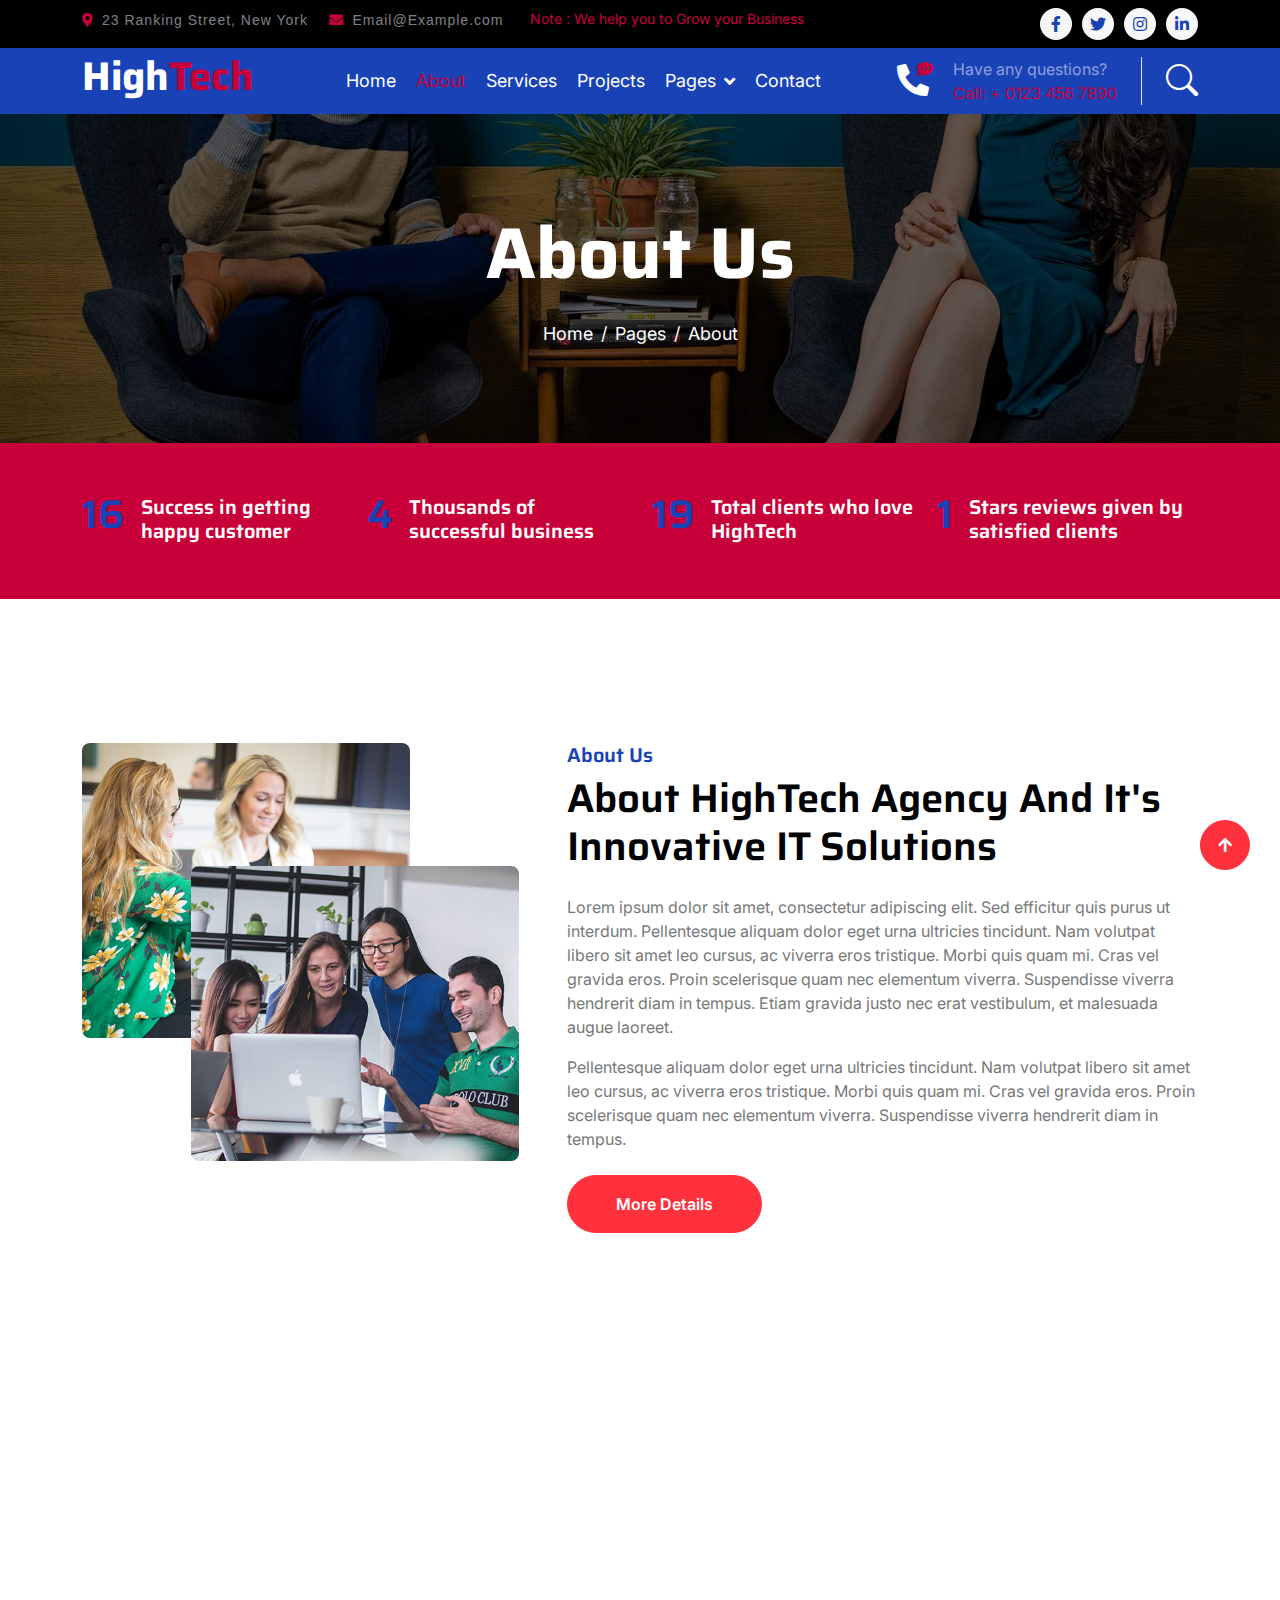
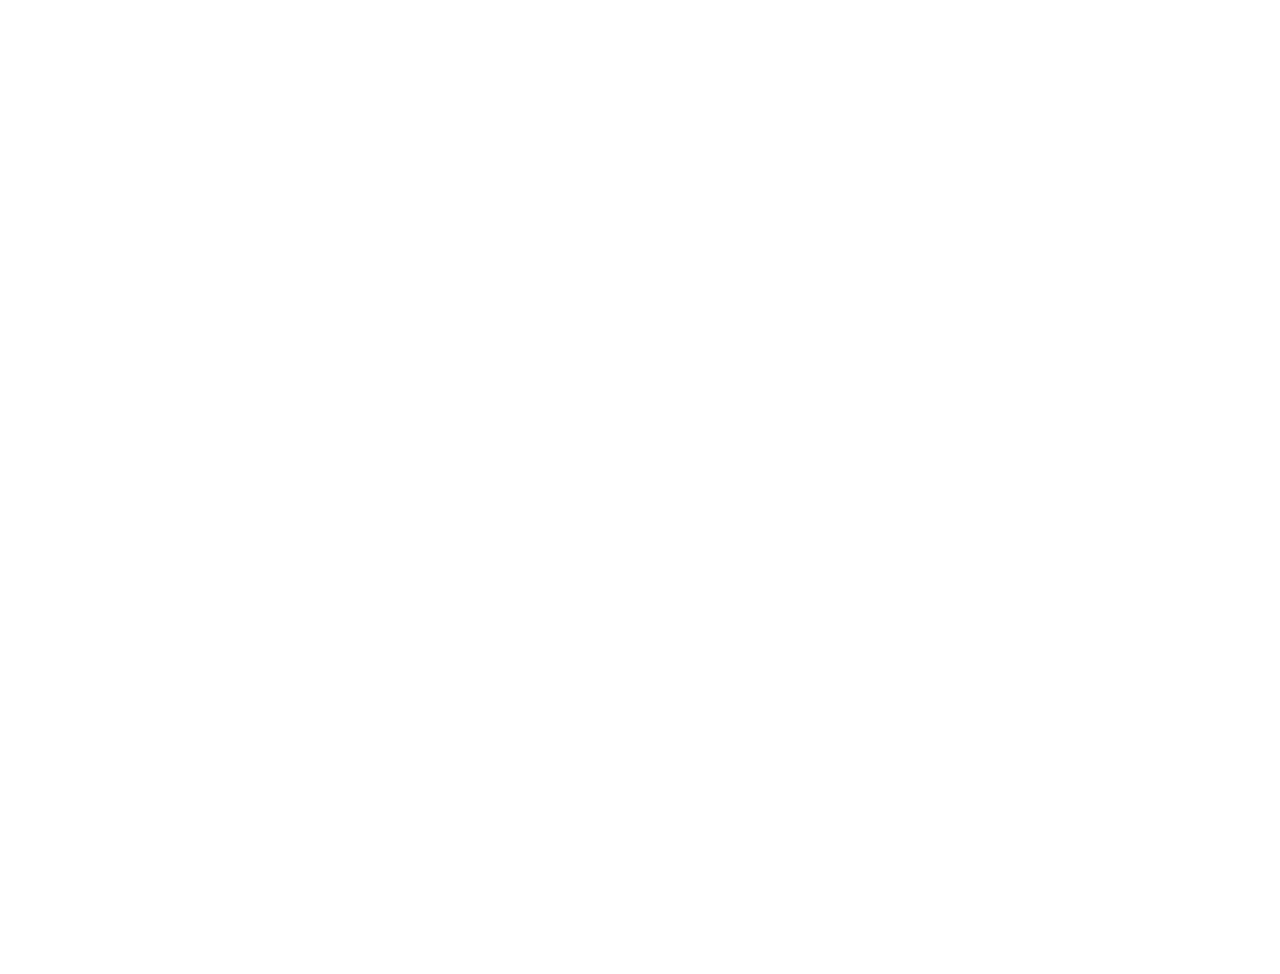
==== web/about.html @ 4b53e99f "Initial commit" ====
<!DOCTYPE html>
<html lang="en">

    <head>
        <meta charset="utf-8">
        <title>HighTech - IT Solutions Website Template</title>
        <meta content="width=device-width, initial-scale=1.0" name="viewport">
        <meta content="" name="keywords">
        <meta content="" name="description">

        <!-- Google Web Fonts -->
        <link rel="preconnect" href="https://fonts.googleapis.com">
        <link rel="preconnect" href="https://fonts.gstatic.com" crossorigin>
        <link href="https://fonts.googleapis.com/css2?family=Inter:wght@400;500;600&family=Saira:wght@500;600;700&display=swap" rel="stylesheet"> 

        <!-- Icon Font Stylesheet -->
        <link href="https://cdnjs.cloudflare.com/ajax/libs/font-awesome/5.10.0/css/all.min.css" rel="stylesheet">
        <link href="https://cdn.jsdelivr.net/npm/bootstrap-icons@1.4.1/font/bootstrap-icons.css" rel="stylesheet">

        <!-- Libraries Stylesheet -->
        <link href="lib/animate/animate.min.css" rel="stylesheet">
        <link href="lib/owlcarousel/assets/owl.carousel.min.css" rel="stylesheet">

        <!-- Customized Bootstrap Stylesheet -->
        <link href="css/bootstrap.min.css" rel="stylesheet">

        <!-- Template Stylesheet -->
        <link href="css/style.css" rel="stylesheet">
    </head>

    <body>
        <!-- Spinner Start -->
        <div id="spinner" class="show position-fixed translate-middle w-100 vh-100 top-50 start-50 d-flex align-items-center justify-content-center">
            <div class="spinner-grow text-primary" role="status"></div>
        </div>
        <!-- Spinner End -->

        <!-- Topbar Start -->
        <div class="container-fluid bg-dark py-2 d-none d-md-flex">
            <div class="container">
                <div class="d-flex justify-content-between topbar">
                    <div class="top-info">
                        <small class="me-3 text-white-50"><a href="#"><i class="fas fa-map-marker-alt me-2 text-secondary"></i></a>23 Ranking Street, New York</small>
                        <small class="me-3 text-white-50"><a href="#"><i class="fas fa-envelope me-2 text-secondary"></i></a>Email@Example.com</small>
                    </div>
                    <div id="note" class="text-secondary d-none d-xl-flex"><small>Note : We help you to Grow your Business</small></div>
                    <div class="top-link">
                        <a href="" class="bg-light nav-fill btn btn-sm-square rounded-circle"><i class="fab fa-facebook-f text-primary"></i></a>
                        <a href="" class="bg-light nav-fill btn btn-sm-square rounded-circle"><i class="fab fa-twitter text-primary"></i></a>
                        <a href="" class="bg-light nav-fill btn btn-sm-square rounded-circle"><i class="fab fa-instagram text-primary"></i></a>
                        <a href="" class="bg-light nav-fill btn btn-sm-square rounded-circle me-0"><i class="fab fa-linkedin-in text-primary"></i></a>
                    </div>
                </div>
            </div>
        </div>
        <!-- Topbar End -->

        <!-- Navbar Start -->
        <div class="container-fluid bg-primary">
            <div class="container">
                <nav class="navbar navbar-dark navbar-expand-lg py-0">
                    <a href="index.html" class="navbar-brand">
                        <h1 class="text-white fw-bold d-block">High<span class="text-secondary">Tech</span> </h1>
                    </a>
                    <button type="button" class="navbar-toggler me-0" data-bs-toggle="collapse" data-bs-target="#navbarCollapse">
                        <span class="navbar-toggler-icon"></span>
                    </button>
                    <div class="collapse navbar-collapse bg-transparent" id="navbarCollapse">
                        <div class="navbar-nav ms-auto mx-xl-auto p-0">
                            <a href="index.html" class="nav-item nav-link">Home</a>
                            <a href="about.html" class="nav-item nav-link active">About</a>
                            <a href="service.html" class="nav-item nav-link">Services</a>
                            <a href="project.html" class="nav-item nav-link">Projects</a>
                            <div class="nav-item dropdown">
                                <a href="#" class="nav-link dropdown-toggle" data-bs-toggle="dropdown">Pages</a>
                                <div class="dropdown-menu rounded">
                                    <a href="blog.html" class="dropdown-item">Our Blog</a>
                                    <a href="team.html" class="dropdown-item">Our Team</a>
                                    <a href="testimonial.html" class="dropdown-item">Testimonial</a>
                                    <a href="404.html" class="dropdown-item">404 Page</a>
                                </div>
                            </div>
                            <a href="contact.html" class="nav-item nav-link">Contact</a>
                        </div>
                    </div>
                    <div class="d-none d-xl-flex flex-shirink-0">
                        <div id="phone-tada" class="d-flex align-items-center justify-content-center me-4">
                            <a href="" class="position-relative animated tada infinite">
                                <i class="fa fa-phone-alt text-white fa-2x"></i>
                                <div class="position-absolute" style="top: -7px; left: 20px;">
                                    <span><i class="fa fa-comment-dots text-secondary"></i></span>
                                </div>
                            </a>
                        </div>
                        <div class="d-flex flex-column pe-4 border-end">
                            <span class="text-white-50">Have any questions?</span>
                            <span class="text-secondary">Call: + 0123 456 7890</span>
                        </div>
                        <div class="d-flex align-items-center justify-content-center ms-4 ">
                            <a href="#"><i class="bi bi-search text-white fa-2x"></i> </a>
                        </div>
                    </div>
                </nav>
            </div>
        </div>
        <!-- Navbar End -->

        
        <!-- Page Header Start -->
        <div class="container-fluid page-header py-5">
            <div class="container text-center py-5">
                <h1 class="display-2 text-white mb-4 animated slideInDown">About Us</h1>
                <nav aria-label="breadcrumb animated slideInDown">
                    <ol class="breadcrumb justify-content-center mb-0">
                        <li class="breadcrumb-item"><a href="#">Home</a></li>
                        <li class="breadcrumb-item"><a href="#">Pages</a></li>
                        <li class="breadcrumb-item" aria-current="page">About</li>
                    </ol>
                </nav>
            </div>
        </div>
        <!-- Page Header End -->


        <!-- Fact Start -->
        <div class="container-fluid bg-secondary py-5">
            <div class="container">
                <div class="row">
                    <div class="col-lg-3 wow fadeIn" data-wow-delay=".1s">
                        <div class="d-flex counter">
                            <h1 class="me-3 text-primary counter-value">99</h1>
                            <h5 class="text-white mt-1">Success in getting happy customer</h5>
                        </div>
                    </div>
                    <div class="col-lg-3 wow fadeIn" data-wow-delay=".3s">
                        <div class="d-flex counter">
                            <h1 class="me-3 text-primary counter-value">25</h1>
                            <h5 class="text-white mt-1">Thousands of successful business</h5>
                        </div>
                    </div>
                    <div class="col-lg-3 wow fadeIn" data-wow-delay=".5s">
                        <div class="d-flex counter">
                            <h1 class="me-3 text-primary counter-value">120</h1>
                            <h5 class="text-white mt-1">Total clients who love HighTech</h5>
                        </div>
                    </div>
                    <div class="col-lg-3 wow fadeIn" data-wow-delay=".7s">
                        <div class="d-flex counter">
                            <h1 class="me-3 text-primary counter-value">5</h1>
                            <h5 class="text-white mt-1">Stars reviews given by satisfied clients</h5>
                        </div>
                    </div>
                </div>
            </div>
        </div>
        <!-- Fact End -->


        <!-- About Start -->
        <div class="container-fluid py-5 my-5">
            <div class="container py-5">
                <div class="row g-5">
                    <div class="col-lg-5 col-md-6 col-sm-12 wow fadeIn" data-wow-delay=".3s">
                        <div class="h-100 position-relative">
                            <img src="img/about-1.jpg" class="img-fluid w-75 rounded" alt="" style="margin-bottom: 25%;">
                            <div class="position-absolute w-75" style="top: 25%; left: 25%;">
                                <img src="img/about-2.jpg" class="img-fluid w-100 rounded" alt="">
                            </div>
                        </div>
                    </div>
                    <div class="col-lg-7 col-md-6 col-sm-12 wow fadeIn" data-wow-delay=".5s">
                        <h5 class="text-primary">About Us</h5>
                        <h1 class="mb-4">About HighTech Agency And It's Innovative IT Solutions</h1>
                        <p>Lorem ipsum dolor sit amet, consectetur adipiscing elit. Sed efficitur quis purus ut interdum. Pellentesque aliquam dolor eget urna ultricies tincidunt. Nam volutpat libero sit amet leo cursus, ac viverra eros tristique. Morbi quis quam mi. Cras vel gravida eros. Proin scelerisque quam nec elementum viverra. Suspendisse viverra hendrerit diam in tempus. Etiam gravida justo nec erat vestibulum, et malesuada augue laoreet.</p>
                        <p class="mb-4">Pellentesque aliquam dolor eget urna ultricies tincidunt. Nam volutpat libero sit amet leo cursus, ac viverra eros tristique. Morbi quis quam mi. Cras vel gravida eros. Proin scelerisque quam nec elementum viverra. Suspendisse viverra hendrerit diam in tempus.</p>
                        <a href="" class="btn btn-secondary rounded-pill px-5 py-3 text-white">More Details</a>
                    </div>
                </div>
            </div>
        </div>
        <!-- About End -->


        <!-- Team Start -->
        <div class="container-fluid pb-5 mb-5 team">
            <div class="container pb-5">
                <div class="text-center mx-auto pb-5 wow fadeIn" data-wow-delay=".3s" style="max-width: 600px;">
                    <h5 class="text-primary">Our Team</h5>
                    <h1>Meet our expert Team</h1>
                </div>
                <div class="owl-carousel team-carousel wow fadeIn" data-wow-delay=".5s">
                    <div class="rounded team-item">
                        <div class="team-content">
                            <div class="team-img-icon">
                                <div class="team-img rounded-circle">
                                    <img src="img/team-1.jpg" class="img-fluid w-100 rounded-circle" alt="">
                                </div>
                                <div class="team-name text-center py-3">
                                    <h4 class="">Full Name</h4>
                                    <p class="m-0">Designation</p>
                                </div>
                                <div class="team-icon d-flex justify-content-center pb-4">
                                    <a class="btn btn-square btn-secondary text-white rounded-circle m-1" href=""><i class="fab fa-facebook-f"></i></a>
                                    <a class="btn btn-square btn-secondary text-white rounded-circle m-1" href=""><i class="fab fa-twitter"></i></a>
                                    <a class="btn btn-square btn-secondary text-white rounded-circle m-1" href=""><i class="fab fa-instagram"></i></a>
                                    <a class="btn btn-square btn-secondary text-white rounded-circle m-1" href=""><i class="fab fa-linkedin-in"></i></a>
                                </div>
                            </div>
                        </div>
                    </div>
                    <div class="rounded team-item">
                        <div class="team-content">
                            <div class="team-img-icon">
                                <div class="team-img rounded-circle">
                                    <img src="img/team-2.jpg" class="img-fluid w-100 rounded-circle" alt="">
                                </div>
                                <div class="team-name text-center py-3">
                                    <h4 class="">Full Name</h4>
                                    <p class="m-0">Designation</p>
                                </div>
                                <div class="team-icon d-flex justify-content-center pb-4">
                                    <a class="btn btn-square btn-secondary text-white rounded-circle m-1" href=""><i class="fab fa-facebook-f"></i></a>
                                    <a class="btn btn-square btn-secondary text-white rounded-circle m-1" href=""><i class="fab fa-twitter"></i></a>
                                    <a class="btn btn-square btn-secondary text-white rounded-circle m-1" href=""><i class="fab fa-instagram"></i></a>
                                    <a class="btn btn-square btn-secondary text-white rounded-circle m-1" href=""><i class="fab fa-linkedin-in"></i></a>
                                </div>
                            </div>
                        </div>
                    </div>
                    <div class="rounded team-item">
                        <div class="team-content">
                            <div class="team-img-icon">
                                <div class="team-img rounded-circle">
                                    <img src="img/team-3.jpg" class="img-fluid w-100 rounded-circle" alt="">
                                </div>
                                <div class="team-name text-center py-3">
                                    <h4 class="">Full Name</h4>
                                    <p class="m-0">Designation</p>
                                </div>
                                <div class="team-icon d-flex justify-content-center pb-4">
                                    <a class="btn btn-square btn-secondary text-white rounded-circle m-1" href=""><i class="fab fa-facebook-f"></i></a>
                                    <a class="btn btn-square btn-secondary text-white rounded-circle m-1" href=""><i class="fab fa-twitter"></i></a>
                                    <a class="btn btn-square btn-secondary text-white rounded-circle m-1" href=""><i class="fab fa-instagram"></i></a>
                                    <a class="btn btn-square btn-secondary text-white rounded-circle m-1" href=""><i class="fab fa-linkedin-in"></i></a>
                                </div>
                            </div>
                        </div>
                    </div>
                    <div class="rounded team-item">
                        <div class="team-content">
                            <div class="team-img-icon">
                                <div class="team-img rounded-circle">
                                    <img src="img/team-4.jpg" class="img-fluid w-100 rounded-circle" alt="">
                                </div>
                                <div class="team-name text-center py-3">
                                    <h4 class="">Full Name</h4>
                                    <p class="m-0">Designation</p>
                                </div>
                                <div class="team-icon d-flex justify-content-center pb-4">
                                    <a class="btn btn-square btn-secondary text-white rounded-circle m-1" href=""><i class="fab fa-facebook-f"></i></a>
                                    <a class="btn btn-square btn-secondary text-white rounded-circle m-1" href=""><i class="fab fa-twitter"></i></a>
                                    <a class="btn btn-square btn-secondary text-white rounded-circle m-1" href=""><i class="fab fa-instagram"></i></a>
                                    <a class="btn btn-square btn-secondary text-white rounded-circle m-1" href=""><i class="fab fa-linkedin-in"></i></a>
                                </div>
                            </div>
                        </div>
                    </div>
                </div>
            </div>
        </div>
        <!-- Team End -->


        <!-- Footer Start -->
         <div class="container-fluid footer bg-dark wow fadeIn" data-wow-delay=".3s">
            <div class="container pt-5 pb-4">
                <div class="row g-5">
                    <div class="col-lg-3 col-md-6">
                        <a href="index.html">
                            <h1 class="text-white fw-bold d-block">High<span class="text-secondary">Tech</span> </h1>
                        </a>
                        <p class="mt-4 text-light">Lorem ipsum dolor sit amet consectetur adipisicing elit. Soluta facere delectus qui placeat inventore consectetur repellendus optio debitis.</p>
                        <div class="d-flex hightech-link">
                            <a href="" class="btn-light nav-fill btn btn-square rounded-circle me-2"><i class="fab fa-facebook-f text-primary"></i></a>
                            <a href="" class="btn-light nav-fill btn btn-square rounded-circle me-2"><i class="fab fa-twitter text-primary"></i></a>
                            <a href="" class="btn-light nav-fill btn btn-square rounded-circle me-2"><i class="fab fa-instagram text-primary"></i></a>
                            <a href="" class="btn-light nav-fill btn btn-square rounded-circle me-0"><i class="fab fa-linkedin-in text-primary"></i></a>
                        </div>
                    </div>
                    <div class="col-lg-3 col-md-6">
                        <a href="#" class="h3 text-secondary">Short Link</a>
                        <div class="mt-4 d-flex flex-column short-link">
                            <a href="" class="mb-2 text-white"><i class="fas fa-angle-right text-secondary me-2"></i>About us</a>
                            <a href="" class="mb-2 text-white"><i class="fas fa-angle-right text-secondary me-2"></i>Contact us</a>
                            <a href="" class="mb-2 text-white"><i class="fas fa-angle-right text-secondary me-2"></i>Our Services</a>
                            <a href="" class="mb-2 text-white"><i class="fas fa-angle-right text-secondary me-2"></i>Our Projects</a>
                            <a href="" class="mb-2 text-white"><i class="fas fa-angle-right text-secondary me-2"></i>Latest Blog</a>
                        </div>
                    </div>
                    <div class="col-lg-3 col-md-6">
                        <a href="#" class="h3 text-secondary">Help Link</a>
                        <div class="mt-4 d-flex flex-column help-link">
                            <a href="" class="mb-2 text-white"><i class="fas fa-angle-right text-secondary me-2"></i>Terms Of use</a>
                            <a href="" class="mb-2 text-white"><i class="fas fa-angle-right text-secondary me-2"></i>Privacy Policy</a>
                            <a href="" class="mb-2 text-white"><i class="fas fa-angle-right text-secondary me-2"></i>Helps</a>
                            <a href="" class="mb-2 text-white"><i class="fas fa-angle-right text-secondary me-2"></i>FQAs</a>
                            <a href="" class="mb-2 text-white"><i class="fas fa-angle-right text-secondary me-2"></i>Contact</a>
                        </div>
                    </div>
                    <div class="col-lg-3 col-md-6">
                        <a href="#" class="h3 text-secondary">Contact Us</a>
                        <div class="text-white mt-4 d-flex flex-column contact-link">
                            <a href="#" class="pb-3 text-light border-bottom border-primary"><i class="fas fa-map-marker-alt text-secondary me-2"></i> 123 Street, New York, USA</a>
                            <a href="#" class="py-3 text-light border-bottom border-primary"><i class="fas fa-phone-alt text-secondary me-2"></i> +123 456 7890</a>
                            <a href="#" class="py-3 text-light border-bottom border-primary"><i class="fas fa-envelope text-secondary me-2"></i> info@exmple.con</a>
                        </div>
                    </div>
                </div>
                <hr class="text-light mt-5 mb-4">
                <div class="row">
                    <div class="col-md-6 text-center text-md-start">
                        <span class="text-light"><a href="#" class="text-secondary"><i class="fas fa-copyright text-secondary me-2"></i>Your Site Name</a>, All right reserved.</span>
                    </div>
                    <div class="col-md-6 text-center text-md-end">
                        <!--/*** This template is free as long as you keep the footer author’s credit link/attribution link/backlink. If you'd like to use the template without the footer author’s credit link/attribution link/backlink, you can purchase the Credit Removal License from "https://htmlcodex.com/credit-removal". Thank you for your support. ***/-->
                        <span class="text-light">Designed By<a href="https://htmlcodex.com" class="text-secondary">HTML Codex</a></span>
                    </div>
                </div>
            </div>
        </div>
        <!-- Footer End -->


        <!-- Back to Top -->
        <a href="#" class="btn btn-secondary btn-square rounded-circle back-to-top"><i class="fa fa-arrow-up text-white"></i></a>

        
        <!-- JavaScript Libraries -->
        <script src="https://ajax.googleapis.com/ajax/libs/jquery/3.6.4/jquery.min.js"></script>
        <script src="https://cdn.jsdelivr.net/npm/bootstrap@5.0.0/dist/js/bootstrap.bundle.min.js"></script>
        <script src="lib/wow/wow.min.js"></script>
        <script src="lib/easing/easing.min.js"></script>
        <script src="lib/waypoints/waypoints.min.js"></script>
        <script src="lib/owlcarousel/owl.carousel.min.js"></script>

        <!-- Template Javascript -->
        <script src="js/main.js"></script>
    </body>

</html>
---- web/css/style.css ----
/*** Spinner Start ***/

#spinner {
    opacity: 0;
    visibility: hidden;
    transition: opacity .8s ease-out, visibility 0s linear .5s;
    z-index: 99999;
 }

 #spinner.show {
     transition: opacity .8s ease-out, visibility 0s linear .0s;
     visibility: visible;
     opacity: 1;
 }

/*** Spinner End ***/


/*** Button Start ***/
.btn {
    font-weight: 600;
    transition: .5s;
}

.btn-square {
    width: 38px;
    height: 38px;
}

.btn-sm-square {
    width: 32px;
    height: 32px;
}

.btn-md-square {
    width: 46px;
    height: 46px;
}

.btn-lg-square {
    width: 58px;
    height: 58px;
}

.btn-square,
.btn-sm-square,
.btn-md-square,
.btn-lg-square {
    padding: 0;
    display: flex;
    align-items: center;
    justify-content: center;
    font-weight: normal;
}

.back-to-top {
    position: fixed;
    width: 50px;
    height: 50px;
    right: 30px;
    bottom: 30px;
    z-index: 99;
}

/*** Button End ***/


/*** Topbar Start ***/

.top-info{
    font-family: 'Comfortaa', cursive;
font-family: 'Josefin Sans', sans-serif;
font-family: 'Quicksand', sans-serif;
font-family: 'Raleway', sans-serif;
}


.topbar .top-info {
    letter-spacing: 1px;
}

.topbar .top-link {
    display: flex;
    align-items: center;
    justify-content: center;
}

.topbar .top-link a {
    margin-right: 10px;
}

#note {
    width: 500px;
    overflow: hidden;
}

#note small {
    position: relative;
    display: inline-block;
    animation: mymove 5s infinite;
    animation-timing-function: all;
}

@keyframes mymove {
    from {left: -100%;}
    to {left: 100%;}
}

/*** Topbar End ***/

.header {
    background: #172126;
}
/*** Navbar Start ***/
.navbar .navbar-nav {
    padding: 15px 0;
}

.navbar .navbar-nav .nav-link {
    padding: 10px;
    color: var(--bs-white);
    font-size: 18px;
    outline: none;
    
}

.navbar .navbar-nav .nav-link:hover,
.navbar .navbar-nav .nav-link.active {
    color: var(--bs-secondary) !important;
}

.navbar .dropdown-toggle::after {
    border: none;
    content: "\f107";
    font-family: "font awesome 5 free";
    font-weight: 900;
    vertical-align: middle;
    margin-left: 8px;
}

@media (min-width: 992px) {
    .navbar .nav-item .dropdown-menu {
        display: block;
        visibility: hidden;
        top: 100%;
        transform: rotateX(-75deg);
        transform-origin: 0% 0%;
        transition: .5s;
        opacity: 0;
    }
}

.navbar .nav-item:hover .dropdown-menu {
    transform: rotateX(0deg);
    visibility: visible;
    transition: .5s;
    opacity: 1;
}

/*** Navbar End ***/


/*** Carousel Start ***/

.carousel-item {
    position: relative;
}

.carousel-item::after {
    content: "";
    width: 100%;
    height: 100%;
    position: absolute;
    top: 0;
    left: 0;
    background: rgba(0, 0, 0, .6);
}

.carousel-caption {
    height: 100%;
    display: flex;
    align-items: center;
    justify-content: center;
    z-index: 1;
}

.carousel-item p {
    max-width: 700px;
    margin: 0 auto 35px auto;
}

.carousel-control-prev {
    width: 90px;
    height: 60px;
    position: absolute;
    top: 50%;
    left: 0;
    background: var(--bs-primary);
    border-radius: 0 50px 50px 0;
    opacity: 1;
}

.carousel-control-prev:hover {
    background: var(--bs-secondary);
    transition: .8s;
}

.carousel-control-next {
    width: 90px;
    height: 60px;
    position: absolute;
    top: 50%;
    right: 0;
    background: var(--bs-primary);
    border-radius: 50px 0 0 50px;
    opacity: 1;
}

.carousel-control-next:hover {
    background: var(--bs-secondary);
    transition: .8s;
}

.carousel-caption .carousel-content a button.carousel-content-btn1 {
    background: var(--bs-secondary);
    color: var(--bs-dark);
    opacity: 1;
    border: 0;
    border-radius: 20px;
}

.carousel-caption .carousel-content a button.carousel-content-btn1:hover {
    background: var(--bs-primary);
    color: #ffffff;
    border: 0;
    opacity: 1;
    transition: 1s;
    border-radius: 20px;
}

.carousel-caption .carousel-content a button.carousel-content-btn2 {
    background: var(--bs-primary);
    color: var(--bs-white);
    opacity: 1;
    border: 0;
    border-radius: 20px;
}

.carousel-caption .carousel-content a button.carousel-content-btn2:hover {
    background: var(--bs-secondary);
    color: var(--bs-dark);
    border: 0;
    opacity: 1;
    transition: 1s;
    border-radius: 20px;
}

#carouselId .carousel-indicators li {
    width: 30px;
    height: 10px;
    background: var(--bs-primary);
    margin: 10px;
    border-radius: 30px;
    opacity: 1;
}

#carouselId .carousel-indicators li:hover {
    background: var(--bs-secondary);
    opacity: 1;
}

@media (max-width: 992px) {
    .carousel-item {
        min-height: 500px;
    }
    
    .carousel-item img {
        min-height: 500px;
        object-fit: cover;
    }

    .carousel-item h1 {
        font-size: 40px !important;
    }

    .carousel-item p {
        font-size: 16px !important;
    }
}

@media (max-width: 768px) {
    .carousel-item {
        min-height: 400px;
    }
    
    .carousel-item img {
        min-height: 400px;
        object-fit: cover;
    }

    .carousel-item h1 {
        font-size: 28px !important;
    }

    .carousel-item p {
        font-size: 14px !important;
    }
}

.page-header {
    background: linear-gradient(rgba(0, 0, 0, .6), rgba(0, 0, 0, .6)), url(../img/carousel-1.jpg) center center no-repeat;
    background-size: cover;
}

.page-header .breadcrumb-item+.breadcrumb-item::before {
    color: var(--bs-white);
}

.page-header .breadcrumb-item,
.page-header .breadcrumb-item a {
    font-size: 18px;
    color: var(--bs-white);
}

/*** Carousel End ***/


/*** Services Start ***/

.services .services-item {
    box-shadow: 0 0 60px rgba(0, 0, 0, .2);
    width: 100%;
    height: 100%;
    border-radius: 10px;
    padding: 10px 0;
    position: relative;
}


.services-content::after {
    position: absolute;
    content: "";
    width: 100%;
    height: 0;
    top: 0;
    left: 0;
    border-radius: 10px 10px 0 0;
    background: rgba(3, 43, 243, 0.8);
    transition: .5s;
}

.services-content::after {
    top: 0;
    bottom: auto;
    border-radius: 10px 10px 10px 10px;
}

.services-item:hover .services-content::after {
    height: 100%;
    opacity: 1;
    transition: .5s;
}

.services-item:hover .services-content-icon {
    position: relative;
    z-index: 2;
}

.services-item .services-content-icon i,
.services-item .services-content-icon p {
    transition: .5s;
}

.services-item:hover .services-content-icon i {
    color: var(--bs-secondary) !important;
}

.services-item:hover .services-content-icon p {
    color: var(--bs-white);
}

/*** Services End ***/


/*** Project Start ***/

.project-img {
    position: relative;
    padding: 15px;
}

.project-img::before {
    content: "";
    position: absolute;
    width: 150px;
    height: 150px;
    top: 0;
    left: 0;
    background: var(--bs-secondary);
    border-radius: 10px;
    opacity: 1;
    z-index: -1;
    transition: .5s;
}

.project-img::after {
    content: "";
    width: 150px;
    height: 150px;
    position: absolute;
    right: 0;
    bottom: 0;
    background: var(--bs-primary);
    border-radius: 10px;
    opacity: 1;
    z-index: -1;
    transition: .5s;
}

.project-content {
    position: absolute;
    width: 100%;
    height: 100%;
    top: 0;
    left: 0;
    display: flex;
    align-items: center;
    justify-content: center;
    opacity: 0;
}

.project-content a {
    display: inline-block;
    padding: 20px 25px;
    background: var(--bs-primary);
    border-radius: 10px;
}

.project-item:hover .project-content {
    opacity: 1;
    transition: .5s;
}

.project-item:hover .project-img::before,
.project-item:hover .project-img::after {
    opacity: 0;
}

/*** Project End ***/


/*** Blog Start ***/
.blog-item .blog-btn {
    z-index: 2;
}

.blog-btn .blog-btn-icon {
    height: 50px;
    position: relative;
    overflow: hidden;
}

.blog-btn-icon .blog-icon-2 {
    display: flex;
    position: absolute;
    top: 6px;
    left: -140px;
    
}

.blog-btn-icon:hover .blog-icon-2 {
    transition: 1s;
    left: 5px;
    top: 6px;
    padding-bottom: 5px;
}
.blog-icon-1 {
    position: relative;
    top: -4px;
}
.blog-btn-icon:hover .blog-icon-1 {
    top: 0;
    right: -140px;
    transition: 1s;
}

/*** Blog End ***/


/*** Team Start ***/

.team-item {
    border-top: 30px solid var(--bs-secondary) !important;
    background: rgba(239, 239, 241, 0.8);
}

.team-content::before {
    height: 200px;
    display: block;
    content: "";
    position: relative;
    top: -101px;
    background: var(--bs-secondary);
    clip-path: polygon(50% 50%, 100% 50%, 50% 100%, 0% 50%);
    padding: 60px;
    opacity: 1;
}

.team-img-icon {
    position: relative;
    margin-top: -200px;
    padding: 30px;
    padding-bottom: 0;
}

.team-img {
    border: 15px solid var(--bs-white);
}

.team-img img {
    border: 10px solid var(--bs-secondary);
    transition: .5s;
}

.team-item:hover h4 {
    color: var(--bs-primary);
    transition: .5s;
}

.team-item:hover .team-img img {
    transform: scale(1.05);
    border: 10px solid var(--bs-secondary);
}

.team-carousel .owl-stage {
    position: relative;
    width: 100%;
    height: 100%;
}

.team-carousel .owl-nav {
    position: absolute;
    top: -100px;
    right: 50px;
    display: flex;
}

.team-carousel .owl-nav .owl-prev,
.team-carousel .owl-nav .owl-next {
    width: 56px;
    height: 56px;
    border-radius: 56px;
    margin-left: 15px;
    background: var(--bs-secondary);
    color: var(--bs-white);
    display: flex;
    align-items: center;
    justify-content: center;
    transition: .5s;
}

.team-carousel .owl-nav .owl-prev:hover,
.team-carousel .owl-nav .owl-next:hover {
    background: var(--bs-primary);
    color: var(--bs-white);
}

@media (max-width: 992px) {
    .team-carousel {
        margin-top: 3rem;
    }

    .team-carousel .owl-nav {
        top: -85px;
        left: 50%;
        right: auto;
        transform: translateX(-50%);
        margin-left: -15px;
    }
}

/*** Team End ***/


/*** Testimonial Start ***/

.testimonial-item {
    background: #e3f0eb;

}

.testimonial-carousel .owl-dots {
    margin-top: 15px;
    display: flex;
    align-items: flex-end;
    justify-content: center;
}

.testimonial-carousel .owl-dot {
    position: relative;
    display: inline-block;
    margin: 0 5px;
    width: 15px;
    height: 15px;
    background: #c1dad0;
    border-radius: 15px;
    transition: .5s;
}

.testimonial-carousel .owl-dot.active {
    width: 30px;
    background: var(--bs-primary);
}

.testimonial-carousel .owl-item.center {
    position: relative;
    z-index: 1;
}

.testimonial-carousel .owl-item .testimonial-item {
    transition: .5s;
}

.testimonial-carousel .owl-item.center .testimonial-item {
    background: #FFFFFF !important;
    box-shadow: 0 0 30px #DDDDDD;
}

/*** Testimonial End ***/


/*** Contact Start ***/
.contact-detail::before {
    position: absolute;
    content: "";
    height: 50%;
    width: 100%;
    top: 0;
    left: 0;
    background: linear-gradient(rgb(210, 243, 235, 1), rgba(230, 250, 245, .3)), url(../img/background.jpg) center center no-repeat;
    background-size: cover;
    border-radius: 10px;
    z-index: -1;
}

.contact-map {
    background: #FF313D;
}

.contact-form {
    background: #FF313D;
}

/*** Contact End ***/


/*** Footer Start ***/

.footer .short-link a,
.footer .help-link a,
.footer .contact-link a {
    transition: .5s;
}

.footer .short-link a:hover,
.footer .help-link a:hover,
.footer .contact-link a:hover {
    letter-spacing: 1px;
}

.footer .hightech-link a:hover {
    background: var(--bs-secondary);
    border: 0;
}

/*** Footer End ***/
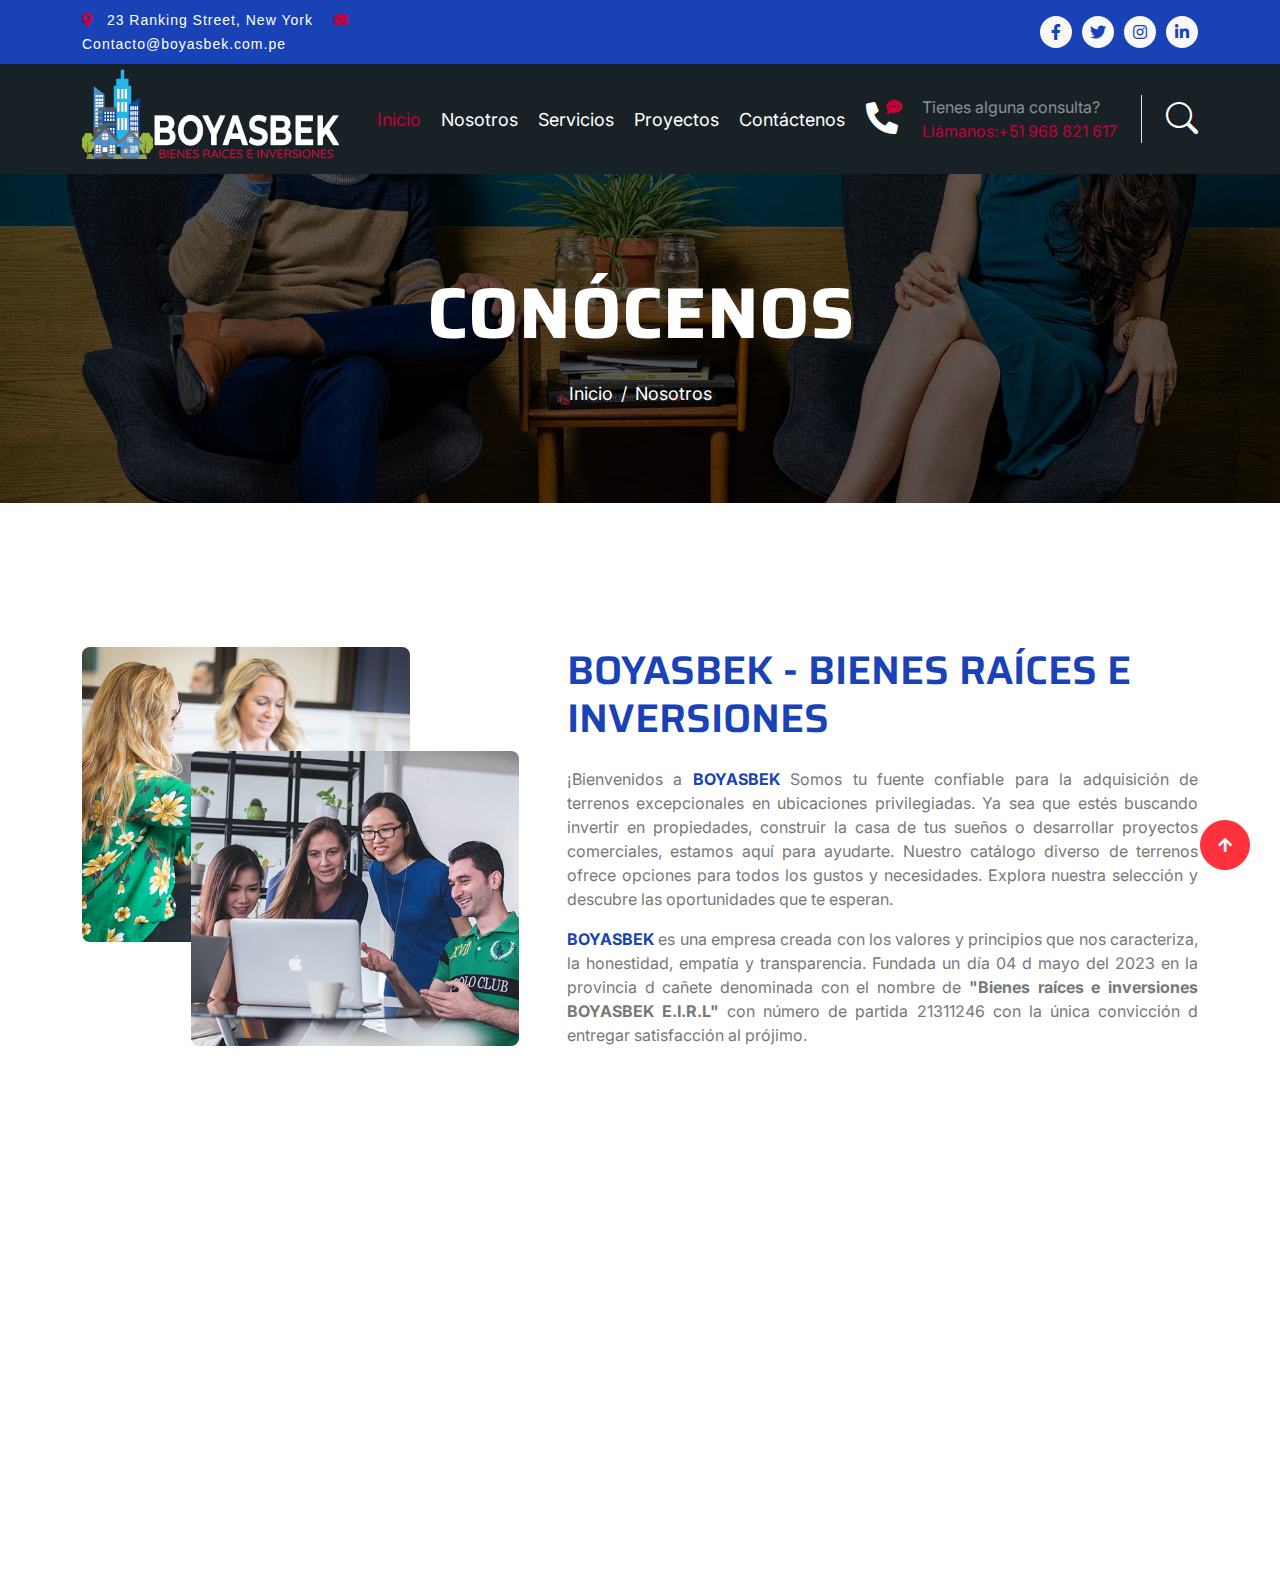
==== commit 1fa1c607: "update 2" ====
--- a/web/about.html
+++ b/web/about.html
@@ -36,124 +36,104 @@
         <!-- Spinner End -->
 
         <!-- Topbar Start -->
-        <div class="container-fluid bg-dark py-2 d-none d-md-flex">
-            <div class="container">
-                <div class="d-flex justify-content-between topbar">
-                    <div class="top-info">
-                        <small class="me-3 text-white-50"><a href="#"><i class="fas fa-map-marker-alt me-2 text-secondary"></i></a>23 Ranking Street, New York</small>
-                        <small class="me-3 text-white-50"><a href="#"><i class="fas fa-envelope me-2 text-secondary"></i></a>Email@Example.com</small>
-                    </div>
-                    <div id="note" class="text-secondary d-none d-xl-flex"><small>Note : We help you to Grow your Business</small></div>
-                    <div class="top-link">
-                        <a href="" class="bg-light nav-fill btn btn-sm-square rounded-circle"><i class="fab fa-facebook-f text-primary"></i></a>
-                        <a href="" class="bg-light nav-fill btn btn-sm-square rounded-circle"><i class="fab fa-twitter text-primary"></i></a>
-                        <a href="" class="bg-light nav-fill btn btn-sm-square rounded-circle"><i class="fab fa-instagram text-primary"></i></a>
-                        <a href="" class="bg-light nav-fill btn btn-sm-square rounded-circle me-0"><i class="fab fa-linkedin-in text-primary"></i></a>
-                    </div>
-                </div>
-            </div>
-        </div>
-        <!-- Topbar End -->
-
-        <!-- Navbar Start -->
-        <div class="container-fluid bg-primary">
-            <div class="container">
-                <nav class="navbar navbar-dark navbar-expand-lg py-0">
-                    <a href="index.html" class="navbar-brand">
-                        <h1 class="text-white fw-bold d-block">High<span class="text-secondary">Tech</span> </h1>
-                    </a>
-                    <button type="button" class="navbar-toggler me-0" data-bs-toggle="collapse" data-bs-target="#navbarCollapse">
-                        <span class="navbar-toggler-icon"></span>
-                    </button>
-                    <div class="collapse navbar-collapse bg-transparent" id="navbarCollapse">
-                        <div class="navbar-nav ms-auto mx-xl-auto p-0">
-                            <a href="index.html" class="nav-item nav-link">Home</a>
-                            <a href="about.html" class="nav-item nav-link active">About</a>
-                            <a href="service.html" class="nav-item nav-link">Services</a>
-                            <a href="project.html" class="nav-item nav-link">Projects</a>
-                            <div class="nav-item dropdown">
-                                <a href="#" class="nav-link dropdown-toggle" data-bs-toggle="dropdown">Pages</a>
-                                <div class="dropdown-menu rounded">
-                                    <a href="blog.html" class="dropdown-item">Our Blog</a>
-                                    <a href="team.html" class="dropdown-item">Our Team</a>
-                                    <a href="testimonial.html" class="dropdown-item">Testimonial</a>
-                                    <a href="404.html" class="dropdown-item">404 Page</a>
-                                </div>
-                            </div>
-                            <a href="contact.html" class="nav-item nav-link">Contact</a>
-                        </div>
-                    </div>
-                    <div class="d-none d-xl-flex flex-shirink-0">
-                        <div id="phone-tada" class="d-flex align-items-center justify-content-center me-4">
-                            <a href="" class="position-relative animated tada infinite">
-                                <i class="fa fa-phone-alt text-white fa-2x"></i>
-                                <div class="position-absolute" style="top: -7px; left: 20px;">
-                                    <span><i class="fa fa-comment-dots text-secondary"></i></span>
-                                </div>
-                            </a>
-                        </div>
-                        <div class="d-flex flex-column pe-4 border-end">
-                            <span class="text-white-50">Have any questions?</span>
-                            <span class="text-secondary">Call: + 0123 456 7890</span>
-                        </div>
-                        <div class="d-flex align-items-center justify-content-center ms-4 ">
-                            <a href="#"><i class="bi bi-search text-white fa-2x"></i> </a>
-                        </div>
-                    </div>
-                </nav>
-            </div>
-        </div>
-        <!-- Navbar End -->
+  <div class="container-fluid bg-primary py-2 d-none d-md-flex">
+    <div class="container">
+      <div class="d-flex justify-content-between topbar">
+        <div class="top-info">
+          <small class="me-3 text-white">
+            <a href="#">
+              <i class="fas fa-map-marker-alt me-2 text-secondary"></i>
+            </a>23 Ranking Street, New York</small>
+          <small class="me-3 text-white">
+            <a href="#">
+              <i class="fas fa-envelope me-2 text-secondary"></i>
+            </a>Contacto@boyasbek.com.pe</small>
+        </div>
+        <div id="note" class="text-secondary d-none d-xl-flex">
+          <small class="d-none">Note : We help you to Grow your Business</small>
+        </div>
+        <div class="top-link">
+          <a href class="bg-light nav-fill btn btn-sm-square rounded-circle">
+            <i class="fab fa-facebook-f text-primary"></i>
+          </a>
+          <a href class="bg-light nav-fill btn btn-sm-square rounded-circle">
+            <i class="fab fa-twitter text-primary"></i>
+          </a>
+          <a href class="bg-light nav-fill btn btn-sm-square rounded-circle">
+            <i class="fab fa-instagram text-primary"></i>
+          </a>
+          <a href class="bg-light nav-fill btn btn-sm-square rounded-circle me-0">
+            <i class="fab fa-linkedin-in text-primary"></i>
+          </a>
+        </div>
+      </div>
+    </div>
+  </div>
+  <!-- Topbar End -->
+
+  <!-- Navbar Start -->
+  <div class="container-fluid header">
+    <div class="container">
+      <nav class="navbar navbar-dark navbar-expand-lg py-0">
+        <a href="index.html" class="navbar-brand">
+          <h1 class="text-white fw-bold d-block">
+            <img src="img/logo4.png" alt />
+          </h1>
+        </a>
+        <button type="button" class="navbar-toggler me-0" data-bs-toggle="collapse" data-bs-target="#navbarCollapse">
+          <span class="navbar-toggler-icon"></span>
+        </button>
+        <div class="collapse navbar-collapse bg-transparent" id="navbarCollapse">
+          <div class="navbar-nav ms-auto mx-xl-auto p-0">
+            <a href="index.html" class="nav-item nav-link active text-secondary">Inicio</a>
+            <a href="about.html" class="nav-item nav-link">Nosotros</a>
+            <a href="service.html" class="nav-item nav-link">Servicios</a>
+            <a href="project.html" class="nav-item nav-link">Proyectos</a>
+
+            <a href="contact.html" class="nav-item nav-link">Contáctenos</a>
+          </div>
+        </div>
+        <div class="d-none d-xl-flex flex-shirink-0">
+          <div id="phone-tada" class="d-flex align-items-center justify-content-center me-4">
+            <a href class="position-relative animated tada infinite">
+              <i class="fa fa-phone-alt text-white fa-2x"></i>
+              <div class="position-absolute" style="top: -7px; left: 20px">
+                <span>
+                  <i class="fa fa-comment-dots text-secondary"></i>
+                </span>
+              </div>
+            </a>
+          </div>
+          <div class="d-flex flex-column pe-4 border-end">
+            <span class="text-white-50">Tienes alguna consulta?</span>
+            <span class="text-secondary">Llámanos:+51 968 821 617</span>
+          </div>
+          <div class="d-flex align-items-center justify-content-center ms-4">
+            <a href="#">
+              <i class="bi bi-search text-white fa-2x"></i>
+            </a>
+          </div>
+        </div>
+      </nav>
+    </div>
+  </div>
+  <!-- Navbar End -->
 
         
         <!-- Page Header Start -->
         <div class="container-fluid page-header py-5">
             <div class="container text-center py-5">
-                <h1 class="display-2 text-white mb-4 animated slideInDown">About Us</h1>
+                <h1 class="display-2 text-white mb-4 animated slideInDown">CONÓCENOS</h1>
                 <nav aria-label="breadcrumb animated slideInDown">
                     <ol class="breadcrumb justify-content-center mb-0">
-                        <li class="breadcrumb-item"><a href="#">Home</a></li>
-                        <li class="breadcrumb-item"><a href="#">Pages</a></li>
-                        <li class="breadcrumb-item" aria-current="page">About</li>
+                        <li class="breadcrumb-item"><a href="#">Inicio</a></li>
+                        
+                        <li class="breadcrumb-item" aria-current="page">Nosotros</li>
                     </ol>
                 </nav>
             </div>
         </div>
         <!-- Page Header End -->
-
-
-        <!-- Fact Start -->
-        <div class="container-fluid bg-secondary py-5">
-            <div class="container">
-                <div class="row">
-                    <div class="col-lg-3 wow fadeIn" data-wow-delay=".1s">
-                        <div class="d-flex counter">
-                            <h1 class="me-3 text-primary counter-value">99</h1>
-                            <h5 class="text-white mt-1">Success in getting happy customer</h5>
-                        </div>
-                    </div>
-                    <div class="col-lg-3 wow fadeIn" data-wow-delay=".3s">
-                        <div class="d-flex counter">
-                            <h1 class="me-3 text-primary counter-value">25</h1>
-                            <h5 class="text-white mt-1">Thousands of successful business</h5>
-                        </div>
-                    </div>
-                    <div class="col-lg-3 wow fadeIn" data-wow-delay=".5s">
-                        <div class="d-flex counter">
-                            <h1 class="me-3 text-primary counter-value">120</h1>
-                            <h5 class="text-white mt-1">Total clients who love HighTech</h5>
-                        </div>
-                    </div>
-                    <div class="col-lg-3 wow fadeIn" data-wow-delay=".7s">
-                        <div class="d-flex counter">
-                            <h1 class="me-3 text-primary counter-value">5</h1>
-                            <h5 class="text-white mt-1">Stars reviews given by satisfied clients</h5>
-                        </div>
-                    </div>
-                </div>
-            </div>
-        </div>
-        <!-- Fact End -->
 
 
         <!-- About Start -->
@@ -169,11 +149,27 @@
                         </div>
                     </div>
                     <div class="col-lg-7 col-md-6 col-sm-12 wow fadeIn" data-wow-delay=".5s">
-                        <h5 class="text-primary">About Us</h5>
-                        <h1 class="mb-4">About HighTech Agency And It's Innovative IT Solutions</h1>
-                        <p>Lorem ipsum dolor sit amet, consectetur adipiscing elit. Sed efficitur quis purus ut interdum. Pellentesque aliquam dolor eget urna ultricies tincidunt. Nam volutpat libero sit amet leo cursus, ac viverra eros tristique. Morbi quis quam mi. Cras vel gravida eros. Proin scelerisque quam nec elementum viverra. Suspendisse viverra hendrerit diam in tempus. Etiam gravida justo nec erat vestibulum, et malesuada augue laoreet.</p>
-                        <p class="mb-4">Pellentesque aliquam dolor eget urna ultricies tincidunt. Nam volutpat libero sit amet leo cursus, ac viverra eros tristique. Morbi quis quam mi. Cras vel gravida eros. Proin scelerisque quam nec elementum viverra. Suspendisse viverra hendrerit diam in tempus.</p>
-                        <a href="" class="btn btn-secondary rounded-pill px-5 py-3 text-white">More Details</a>
+                        <h1 class="mb-4 text-primary ">
+                            BOYASBEK - BIENES RAÍCES E INVERSIONES
+                          </h1>
+                          <p class="text-justify">
+                            ¡Bienvenidos a <b class="text-primary">BOYASBEK</b> Somos tu fuente confiable para la adquisición de
+                            terrenos excepcionales en
+                            ubicaciones privilegiadas. Ya sea que estés buscando invertir en propiedades, construir la casa de tus
+                            sueños o desarrollar proyectos comerciales, estamos aquí para ayudarte. Nuestro catálogo diverso de terrenos
+                            ofrece opciones para todos los gustos y necesidades. Explora nuestra selección y descubre las oportunidades
+                            que te esperan.
+                          </p>
+                          <p class="text-justify">
+                            <b class="text-primary">BOYASBEK</b> es una empresa creada con los valores y principios que
+                            nos caracteriza, la honestidad, empatía y transparencia. Fundada
+                            un día 04 d mayo del 2023 en la provincia d cañete denominada con
+                            el nombre de
+                            <b>"Bienes raíces e inversiones BOYASBEK E.I.R.L"</b>
+                            con número de partida 21311246 con la única convicción d entregar
+                            satisfacción al prójimo.
+                          </p>
+                        
                     </div>
                 </div>
             </div>
@@ -182,7 +178,7 @@
 
 
         <!-- Team Start -->
-        <div class="container-fluid pb-5 mb-5 team">
+        <div class="container-fluid pb-5 mb-5 team d-none">
             <div class="container pb-5">
                 <div class="text-center mx-auto pb-5 wow fadeIn" data-wow-delay=".3s" style="max-width: 600px;">
                     <h5 class="text-primary">Our Team</h5>
@@ -272,62 +268,76 @@
 
 
         <!-- Footer Start -->
-         <div class="container-fluid footer bg-dark wow fadeIn" data-wow-delay=".3s">
+        <div class="container-fluid footer header wow fadeIn" data-wow-delay=".3s">
             <div class="container pt-5 pb-4">
-                <div class="row g-5">
-                    <div class="col-lg-3 col-md-6">
-                        <a href="index.html">
-                            <h1 class="text-white fw-bold d-block">High<span class="text-secondary">Tech</span> </h1>
-                        </a>
-                        <p class="mt-4 text-light">Lorem ipsum dolor sit amet consectetur adipisicing elit. Soluta facere delectus qui placeat inventore consectetur repellendus optio debitis.</p>
-                        <div class="d-flex hightech-link">
-                            <a href="" class="btn-light nav-fill btn btn-square rounded-circle me-2"><i class="fab fa-facebook-f text-primary"></i></a>
-                            <a href="" class="btn-light nav-fill btn btn-square rounded-circle me-2"><i class="fab fa-twitter text-primary"></i></a>
-                            <a href="" class="btn-light nav-fill btn btn-square rounded-circle me-2"><i class="fab fa-instagram text-primary"></i></a>
-                            <a href="" class="btn-light nav-fill btn btn-square rounded-circle me-0"><i class="fab fa-linkedin-in text-primary"></i></a>
-                        </div>
-                    </div>
-                    <div class="col-lg-3 col-md-6">
-                        <a href="#" class="h3 text-secondary">Short Link</a>
-                        <div class="mt-4 d-flex flex-column short-link">
-                            <a href="" class="mb-2 text-white"><i class="fas fa-angle-right text-secondary me-2"></i>About us</a>
-                            <a href="" class="mb-2 text-white"><i class="fas fa-angle-right text-secondary me-2"></i>Contact us</a>
-                            <a href="" class="mb-2 text-white"><i class="fas fa-angle-right text-secondary me-2"></i>Our Services</a>
-                            <a href="" class="mb-2 text-white"><i class="fas fa-angle-right text-secondary me-2"></i>Our Projects</a>
-                            <a href="" class="mb-2 text-white"><i class="fas fa-angle-right text-secondary me-2"></i>Latest Blog</a>
-                        </div>
-                    </div>
-                    <div class="col-lg-3 col-md-6">
-                        <a href="#" class="h3 text-secondary">Help Link</a>
-                        <div class="mt-4 d-flex flex-column help-link">
-                            <a href="" class="mb-2 text-white"><i class="fas fa-angle-right text-secondary me-2"></i>Terms Of use</a>
-                            <a href="" class="mb-2 text-white"><i class="fas fa-angle-right text-secondary me-2"></i>Privacy Policy</a>
-                            <a href="" class="mb-2 text-white"><i class="fas fa-angle-right text-secondary me-2"></i>Helps</a>
-                            <a href="" class="mb-2 text-white"><i class="fas fa-angle-right text-secondary me-2"></i>FQAs</a>
-                            <a href="" class="mb-2 text-white"><i class="fas fa-angle-right text-secondary me-2"></i>Contact</a>
-                        </div>
-                    </div>
-                    <div class="col-lg-3 col-md-6">
-                        <a href="#" class="h3 text-secondary">Contact Us</a>
-                        <div class="text-white mt-4 d-flex flex-column contact-link">
-                            <a href="#" class="pb-3 text-light border-bottom border-primary"><i class="fas fa-map-marker-alt text-secondary me-2"></i> 123 Street, New York, USA</a>
-                            <a href="#" class="py-3 text-light border-bottom border-primary"><i class="fas fa-phone-alt text-secondary me-2"></i> +123 456 7890</a>
-                            <a href="#" class="py-3 text-light border-bottom border-primary"><i class="fas fa-envelope text-secondary me-2"></i> info@exmple.con</a>
-                        </div>
-                    </div>
-                </div>
-                <hr class="text-light mt-5 mb-4">
-                <div class="row">
-                    <div class="col-md-6 text-center text-md-start">
-                        <span class="text-light"><a href="#" class="text-secondary"><i class="fas fa-copyright text-secondary me-2"></i>Your Site Name</a>, All right reserved.</span>
-                    </div>
-                    <div class="col-md-6 text-center text-md-end">
-                        <!--/*** This template is free as long as you keep the footer author’s credit link/attribution link/backlink. If you'd like to use the template without the footer author’s credit link/attribution link/backlink, you can purchase the Credit Removal License from "https://htmlcodex.com/credit-removal". Thank you for your support. ***/-->
-                        <span class="text-light">Designed By<a href="https://htmlcodex.com" class="text-secondary">HTML Codex</a></span>
-                    </div>
-                </div>
+              <div class="row g-5">
+                <div class="col-lg-3 col-md-6">
+                  <a href="index.html" class="navbar-brand">
+                    <h1 class="text-white fw-bold d-block">
+                      <img src="img/LOGO1.png" alt />
+                    </h1>
+                  </a>
+                  
+                  <div class="d-flex hightech-link">
+                    <a href class="btn-light nav-fill btn btn-square rounded-circle me-2">
+                      <i class="fab fa-facebook-f text-primary"></i>
+                    </a>
+                    <a href class="btn-light nav-fill btn btn-square rounded-circle me-2">
+                      <i class="fab fa-twitter text-primary"></i>
+                    </a>
+                    <a href class="btn-light nav-fill btn btn-square rounded-circle me-2">
+                      <i class="fab fa-instagram text-primary"></i>
+                    </a>
+                    <a href class="btn-light nav-fill btn btn-square rounded-circle me-0">
+                      <i class="fab fa-linkedin-in text-primary"></i>
+                    </a>
+                  </div>
+                </div>
+                <div class="col-lg-3 col-md-6">
+                  <a href="#" class="h3 text-secondary">Enlaces Cortos</a>
+                  <div class="mt-4 d-flex flex-column short-link">
+                    <a href class="mb-2 text-white">
+                      <i class="fas fa-angle-right text-secondary me-2"></i>Nosotros</a>
+                    <a href class="mb-2 text-white">
+                      <i class="fas fa-angle-right text-secondary me-2"></i>Contáctenos</a>
+                    <a href class="mb-2 text-white">
+                      <i class="fas fa-angle-right text-secondary me-2"></i>Nuestros Proyectos</a>
+                   
+                    
+                  </div>
+                </div>
+                
+                <div class="col-lg-6 col-md-6">
+                  <a href="#" class="h3 text-secondary">Contáctenos</a>
+                  <div class="text-white mt-4 d-flex flex-column contact-link">
+                    <a href="#" class="pb-3 text-light border-bottom border-primary">
+                      <i class="fas fa-map-marker-alt text-secondary me-2"></i>
+                      123 Street, New York, USA</a>
+                    <a href="#" class="py-3 text-light border-bottom border-primary">
+                      <i class="fas fa-phone-alt text-secondary me-2"></i>
+                      +51 968 821 617</a>
+                    <a href="#" class="py-3 text-light border-bottom border-primary">
+                      <i class="fas fa-envelope text-secondary me-2"></i>
+                      info@boyasbek.com.pe</a>
+                  </div>
+                </div>
+              </div>
+              <hr class="text-light mt-5 mb-4" />
+              <div class="row">
+                <div class="col-md-6 text-center text-md-start">
+                  <span class="text-light">
+                    <a href="#" class="text-secondary">
+                      <i class="fas fa-copyright text-secondary me-2"></i>BOYASBEK</a>, All right reserved.</span>
+                </div>
+                <div class="col-md-6 text-center text-md-end">
+                  <!--/*** This template is free as long as you keep the footer author’s credit link/attribution link/backlink. If you'd like to use the template without the footer author’s credit link/attribution link/backlink, you can purchase the Credit Removal License from "https://htmlcodex.com/credit-removal". Thank you for your support. ***/-->
+                  <span class="text-light">Desarrollado por
+                    <a href="#" class="text-secondary">KintDesing</a>
+                  </span>
+                </div>
+              </div>
             </div>
-        </div>
+          </div>
         <!-- Footer End -->
 
 
--- a/web/css/style.css
+++ b/web/css/style.css
@@ -14,7 +14,9 @@
  }
 
 /*** Spinner End ***/
-
+.text-justify{
+    text-align: justify !important;
+}
 
 /*** Button Start ***/
 .btn {
@@ -173,7 +175,7 @@
     position: absolute;
     top: 0;
     left: 0;
-    background: rgba(0, 0, 0, .6);
+    background: rgba(78, 77, 77, 0.171)
 }
 
 .carousel-caption {
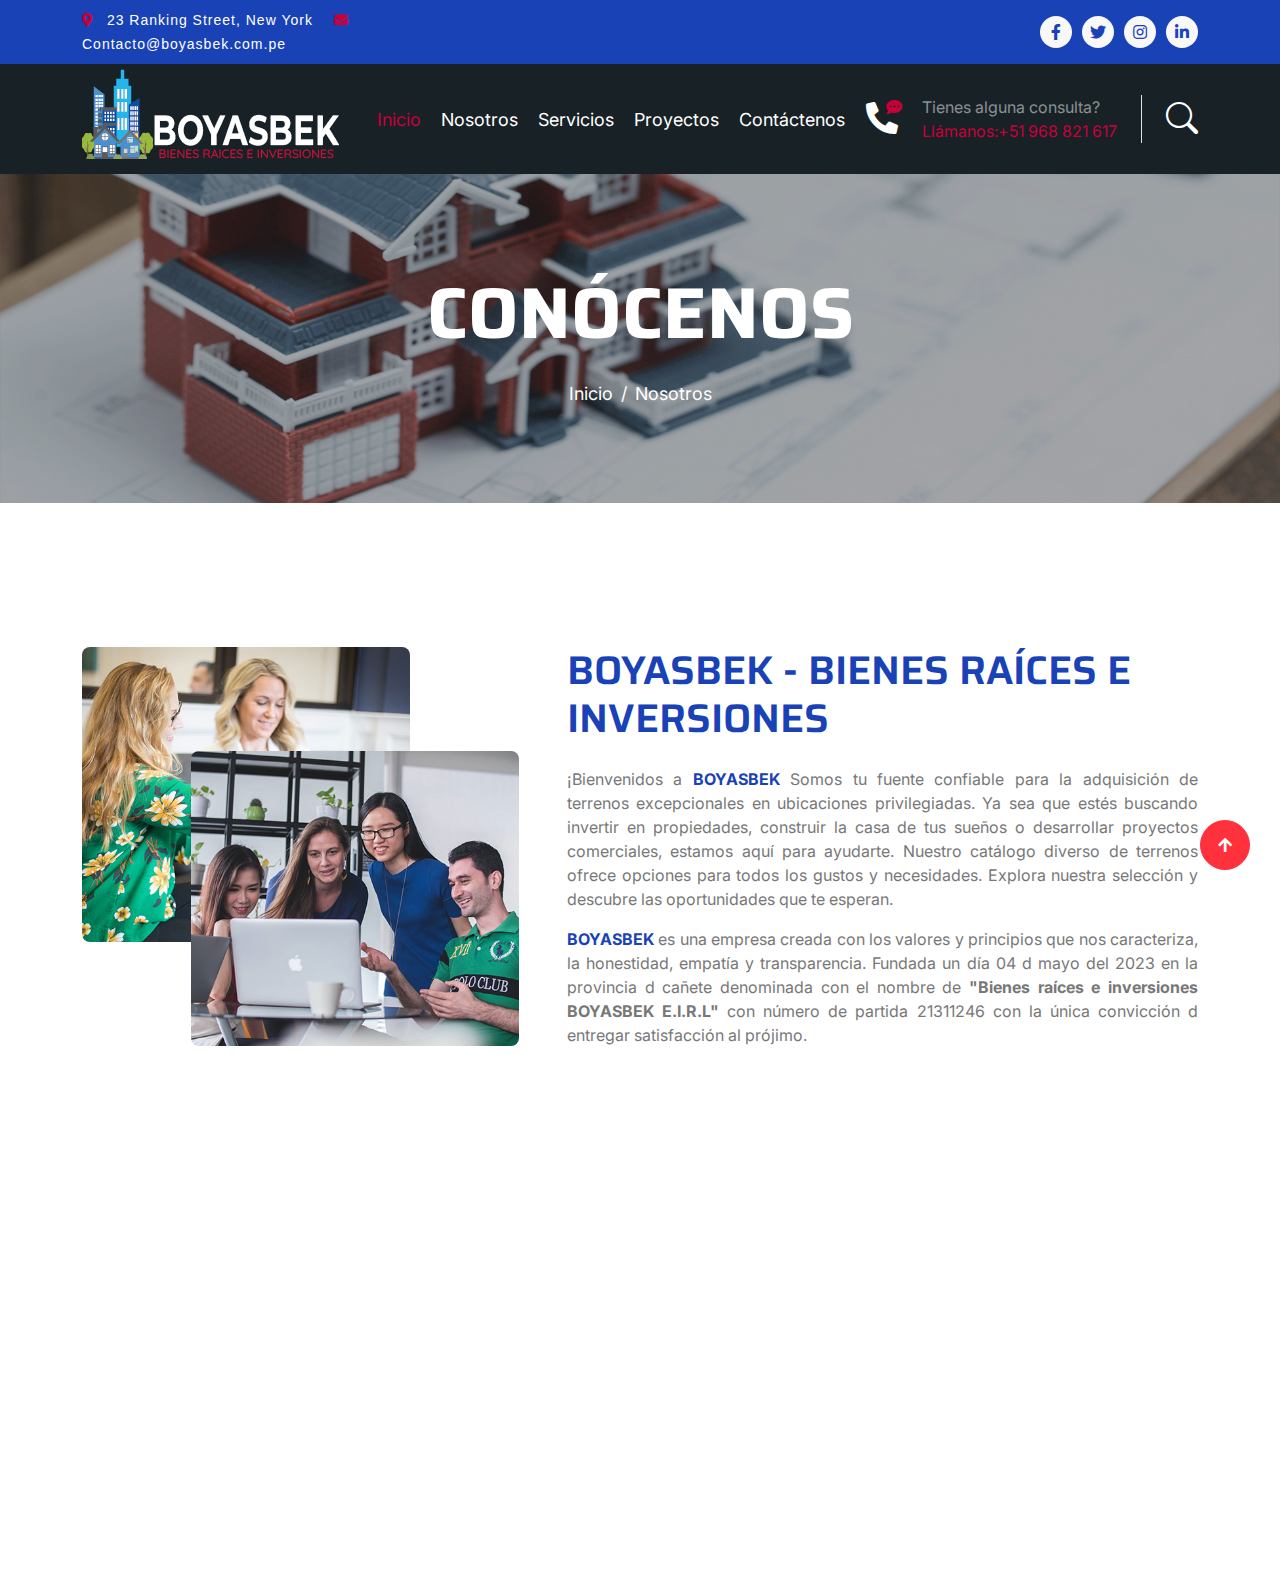
==== commit 0157488e: "Update 3" ====
--- a/web/about.html
+++ b/web/about.html
@@ -3,7 +3,7 @@
 
     <head>
         <meta charset="utf-8">
-        <title>HighTech - IT Solutions Website Template</title>
+        <title>BOYASBEK - Bienes Raíces e Inversiones</title>
         <meta content="width=device-width, initial-scale=1.0" name="viewport">
         <meta content="" name="keywords">
         <meta content="" name="description">
@@ -87,15 +87,15 @@
           <div class="navbar-nav ms-auto mx-xl-auto p-0">
             <a href="index.html" class="nav-item nav-link active text-secondary">Inicio</a>
             <a href="about.html" class="nav-item nav-link">Nosotros</a>
-            <a href="service.html" class="nav-item nav-link">Servicios</a>
-            <a href="project.html" class="nav-item nav-link">Proyectos</a>
-
-            <a href="contact.html" class="nav-item nav-link">Contáctenos</a>
+            <a href="#" class="nav-item nav-link">Servicios</a>
+            <a href="#" class="nav-item nav-link">Proyectos</a>
+
+            <a href="#" class="nav-item nav-link">Contáctenos</a>
           </div>
         </div>
         <div class="d-none d-xl-flex flex-shirink-0">
           <div id="phone-tada" class="d-flex align-items-center justify-content-center me-4">
-            <a href class="position-relative animated tada infinite">
+            <a href="https://wa.me/51968821617"class="position-relative animated tada infinite">
               <i class="fa fa-phone-alt text-white fa-2x"></i>
               <div class="position-absolute" style="top: -7px; left: 20px">
                 <span>
@@ -109,7 +109,7 @@
             <span class="text-secondary">Llámanos:+51 968 821 617</span>
           </div>
           <div class="d-flex align-items-center justify-content-center ms-4">
-            <a href="#">
+            <a href="https://wa.me/51968821617">
               <i class="bi bi-search text-white fa-2x"></i>
             </a>
           </div>
@@ -327,7 +327,7 @@
                 <div class="col-md-6 text-center text-md-start">
                   <span class="text-light">
                     <a href="#" class="text-secondary">
-                      <i class="fas fa-copyright text-secondary me-2"></i>BOYASBEK</a>, All right reserved.</span>
+                      <i class="fas fa-copyright text-secondary me-2"></i>BOYASBEK</a>, Todos Los Derechos Reservados.</span>
                 </div>
                 <div class="col-md-6 text-center text-md-end">
                   <!--/*** This template is free as long as you keep the footer author’s credit link/attribution link/backlink. If you'd like to use the template without the footer author’s credit link/attribution link/backlink, you can purchase the Credit Removal License from "https://htmlcodex.com/credit-removal". Thank you for your support. ***/-->
--- a/web/css/style.css
+++ b/web/css/style.css
@@ -310,7 +310,7 @@
 }
 
 .page-header {
-    background: linear-gradient(rgba(0, 0, 0, .6), rgba(0, 0, 0, .6)), url(../img/carousel-1.jpg) center center no-repeat;
+    background: linear-gradient(rgba(51, 51, 51, 0.432), rgba(51, 51, 51, 0.432)), url(../img/carousel-3.png) center center no-repeat;
     background-size: cover;
 }
 
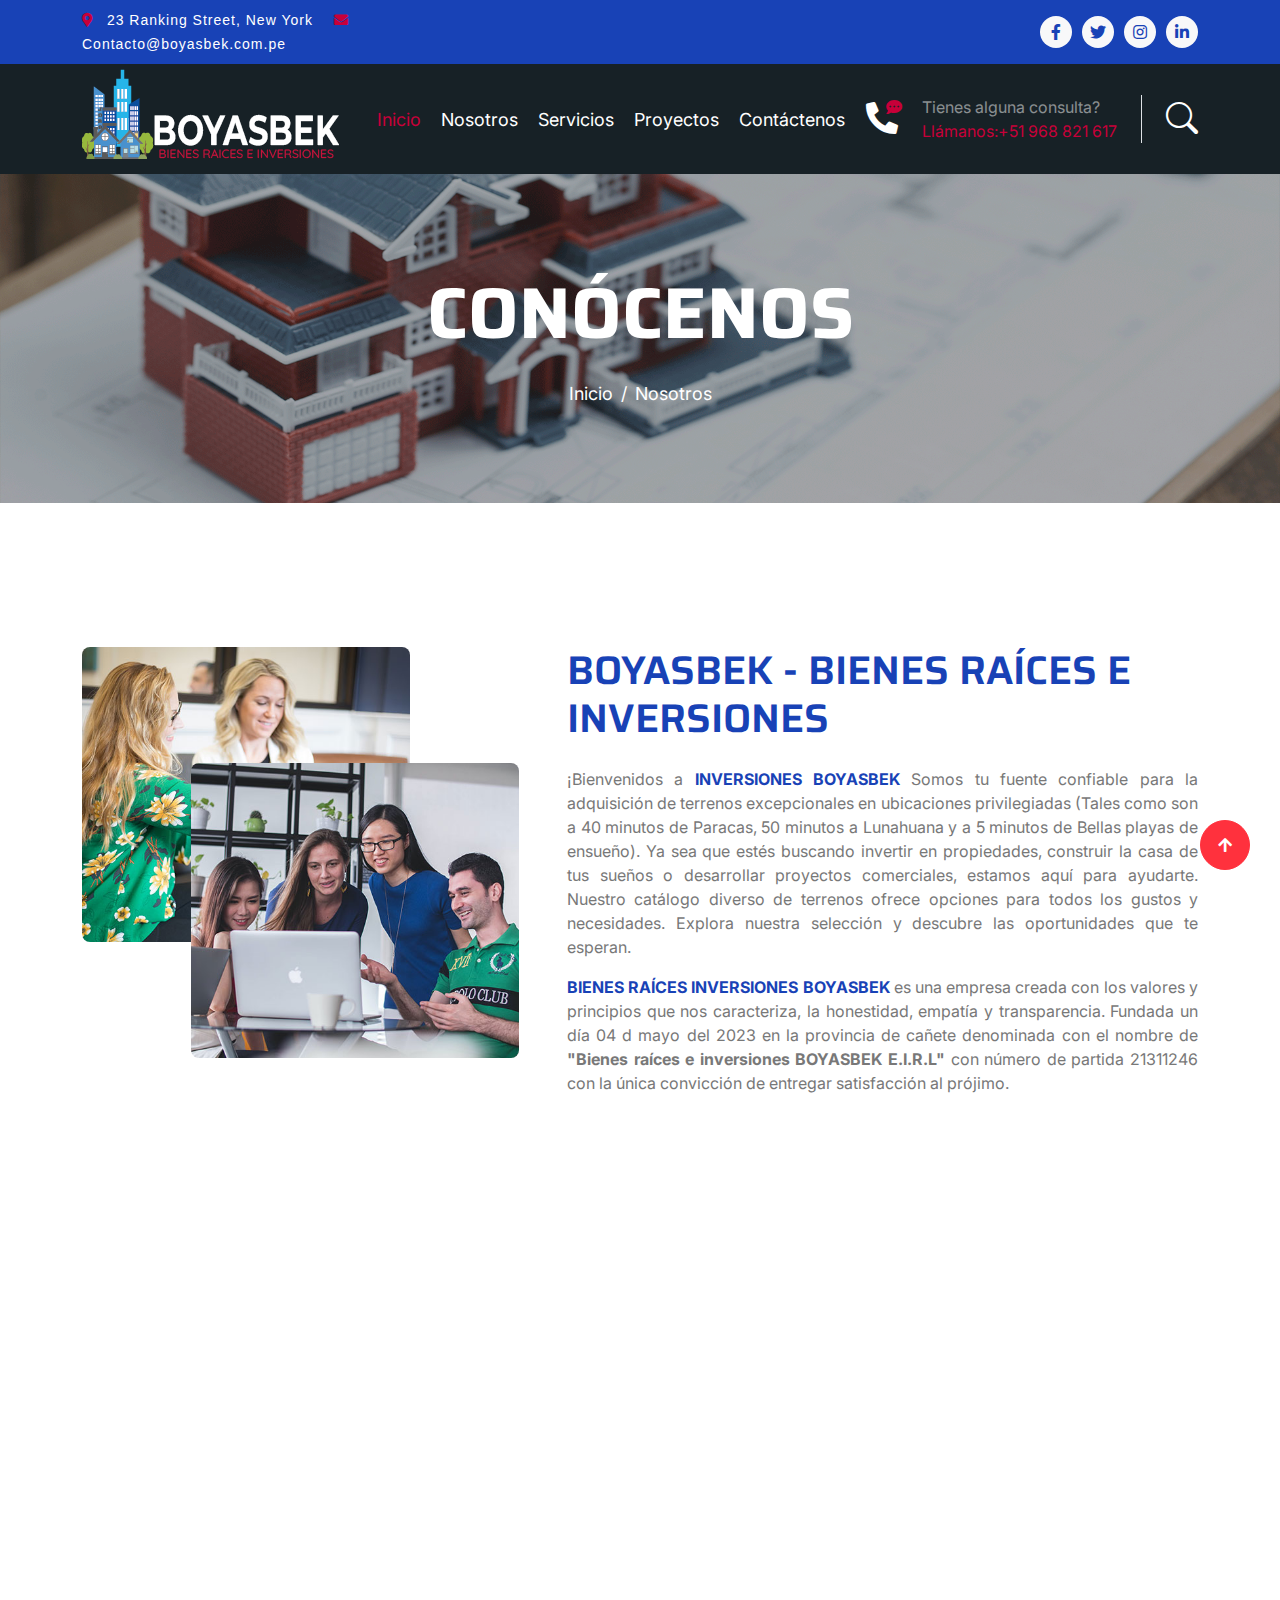
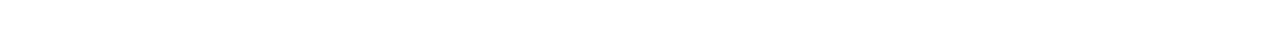
==== commit ab4e6076: "about update" ====
--- a/web/about.html
+++ b/web/about.html
@@ -149,26 +149,26 @@
                         </div>
                     </div>
                     <div class="col-lg-7 col-md-6 col-sm-12 wow fadeIn" data-wow-delay=".5s">
-                        <h1 class="mb-4 text-primary ">
-                            BOYASBEK - BIENES RAÍCES E INVERSIONES
-                          </h1>
-                          <p class="text-justify">
-                            ¡Bienvenidos a <b class="text-primary">BOYASBEK</b> Somos tu fuente confiable para la adquisición de
-                            terrenos excepcionales en
-                            ubicaciones privilegiadas. Ya sea que estés buscando invertir en propiedades, construir la casa de tus
-                            sueños o desarrollar proyectos comerciales, estamos aquí para ayudarte. Nuestro catálogo diverso de terrenos
-                            ofrece opciones para todos los gustos y necesidades. Explora nuestra selección y descubre las oportunidades
-                            que te esperan.
-                          </p>
-                          <p class="text-justify">
-                            <b class="text-primary">BOYASBEK</b> es una empresa creada con los valores y principios que
-                            nos caracteriza, la honestidad, empatía y transparencia. Fundada
-                            un día 04 d mayo del 2023 en la provincia d cañete denominada con
-                            el nombre de
-                            <b>"Bienes raíces e inversiones BOYASBEK E.I.R.L"</b>
-                            con número de partida 21311246 con la única convicción d entregar
-                            satisfacción al prójimo.
-                          </p>
+                      <h1 class="mb-4 text-primary ">
+                        BOYASBEK - BIENES RAÍCES E INVERSIONES
+                      </h1>
+                      <p class="text-justify">
+                        ¡Bienvenidos a <b class="text-primary">INVERSIONES BOYASBEK</b> Somos tu fuente confiable para la adquisición de
+                        terrenos excepcionales en
+                        ubicaciones privilegiadas (Tales como son a 40 minutos de Paracas, 50 minutos a Lunahuana y a 5 minutos de Bellas playas de ensueño). Ya sea que estés buscando invertir en propiedades, construir la casa de tus
+                        sueños o desarrollar proyectos comerciales, estamos aquí para ayudarte. Nuestro catálogo diverso de terrenos
+                        ofrece opciones para todos los gustos y necesidades. Explora nuestra selección y descubre las oportunidades
+                        que te esperan.
+                      </p>
+                      <p class="text-justify">
+                        <b class="text-primary">BIENES RAÍCES INVERSIONES BOYASBEK</b> es una empresa creada con los valores y principios que
+                        nos caracteriza, la honestidad, empatía y transparencia. Fundada
+                        un día 04 d mayo del 2023 en la provincia de cañete denominada con
+                        el nombre de
+                        <b>"Bienes raíces e inversiones BOYASBEK E.I.R.L"</b>
+                        con número de partida 21311246 con la única convicción de entregar
+                        satisfacción al prójimo.
+                      </p>
                         
                     </div>
                 </div>
@@ -312,7 +312,7 @@
                   <div class="text-white mt-4 d-flex flex-column contact-link">
                     <a href="#" class="pb-3 text-light border-bottom border-primary">
                       <i class="fas fa-map-marker-alt text-secondary me-2"></i>
-                      123 Street, New York, USA</a>
+                      Dirección. Urb. Los cipreses ll etapa - San Vicente - Cañete </a>
                     <a href="#" class="py-3 text-light border-bottom border-primary">
                       <i class="fas fa-phone-alt text-secondary me-2"></i>
                       +51 968 821 617</a>
--- a/web/css/style.css
+++ b/web/css/style.css
@@ -175,7 +175,7 @@
     position: absolute;
     top: 0;
     left: 0;
-    background: rgba(78, 77, 77, 0.171)
+    
 }
 
 .carousel-caption {
@@ -278,6 +278,7 @@
     
     .carousel-item img {
         min-height: 500px;
+        min-width: 100%;
         object-fit: cover;
     }
 
@@ -297,6 +298,7 @@
     
     .carousel-item img {
         min-height: 400px;
+        min-width: 100%;
         object-fit: cover;
     }
 
@@ -306,6 +308,28 @@
 
     .carousel-item p {
         font-size: 14px !important;
+    }
+}
+@media (max-width: 400px) {
+    .carousel-item {
+        min-height: 300px;
+    }
+    
+    .carousel-item img {
+        min-height: 400px;
+        min-width: 180%;
+        object-fit: cover;
+    }
+
+    .carousel-item h1 {
+        font-size: 30px !important;
+    }
+    .carousel-item h2 {
+        font-size: 30px !important;
+    }
+
+    .carousel-item p {
+        font-size: 7px !important;
     }
 }
 
@@ -656,6 +680,45 @@
 /*** Contact End ***/
 
 
+/*** Contact Start ***/
+/* Existing styles for .contact-detail::before, .contact-map, and .contact-form */
+
+/* Adjust the background image size and position for smaller screens */
+@media (max-width: 800px) {
+    .contact-detail::before {
+      background-size: cover;
+      background-position: center;
+      
+    }
+
+    .contact-detail a {
+        font-size: 13px !important;
+    }
+  }
+  
+  
+  /* Adjust padding and margins for smaller screens */
+  @media (max-width: 576px) {
+    .contact-detail {
+      padding: 2rem 1rem;
+    }
+    .contact-map,
+    .contact-form {
+      padding: 1rem;
+    }
+  }
+  
+  /* Make the form inputs and button full width on smaller screens */
+  @media (max-width: 576px) {
+    .contact-form input,
+    .contact-form textarea,
+    .contact-form button {
+      width: 100%;
+    }
+  }
+  
+  /*** Contact End ***/
+
 /*** Footer Start ***/
 
 .footer .short-link a,
@@ -675,4 +738,5 @@
     border: 0;
 }
 
-/*** Footer End ***/+/*** Footer End ***/
+
